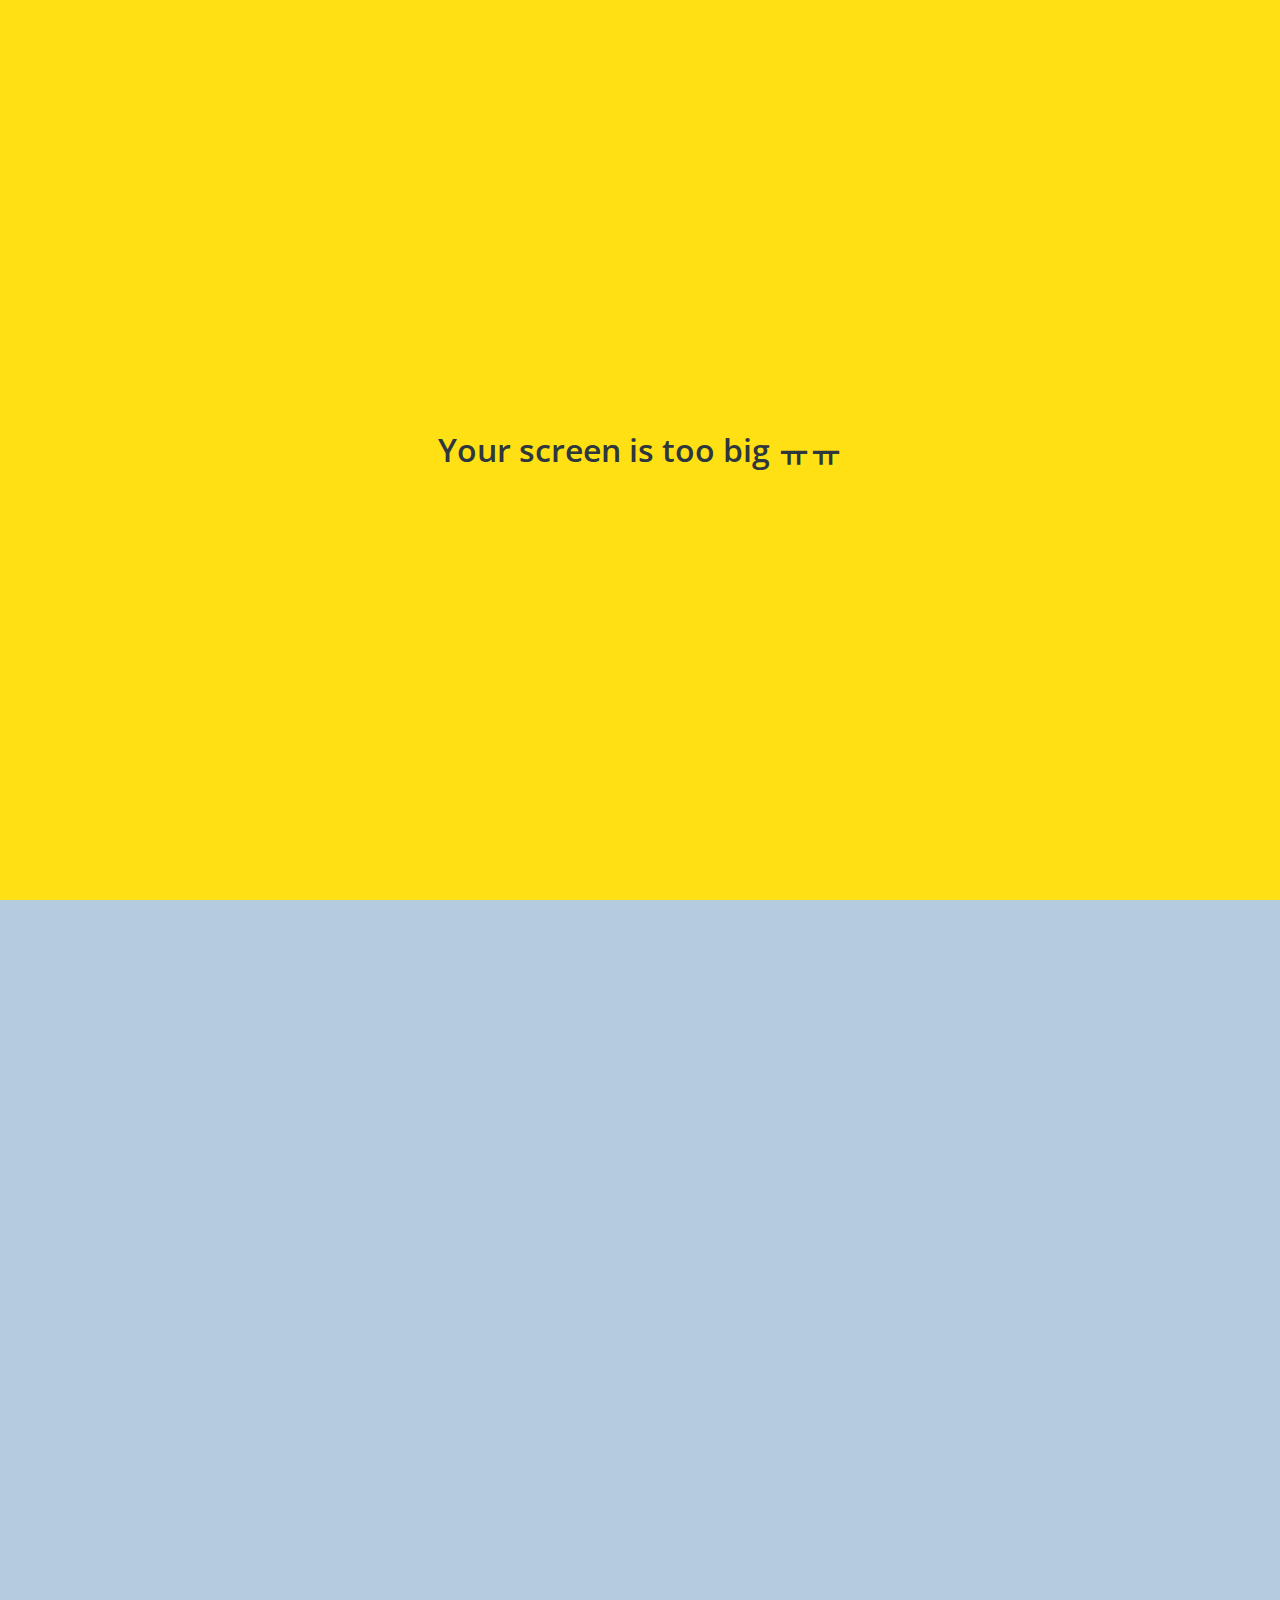
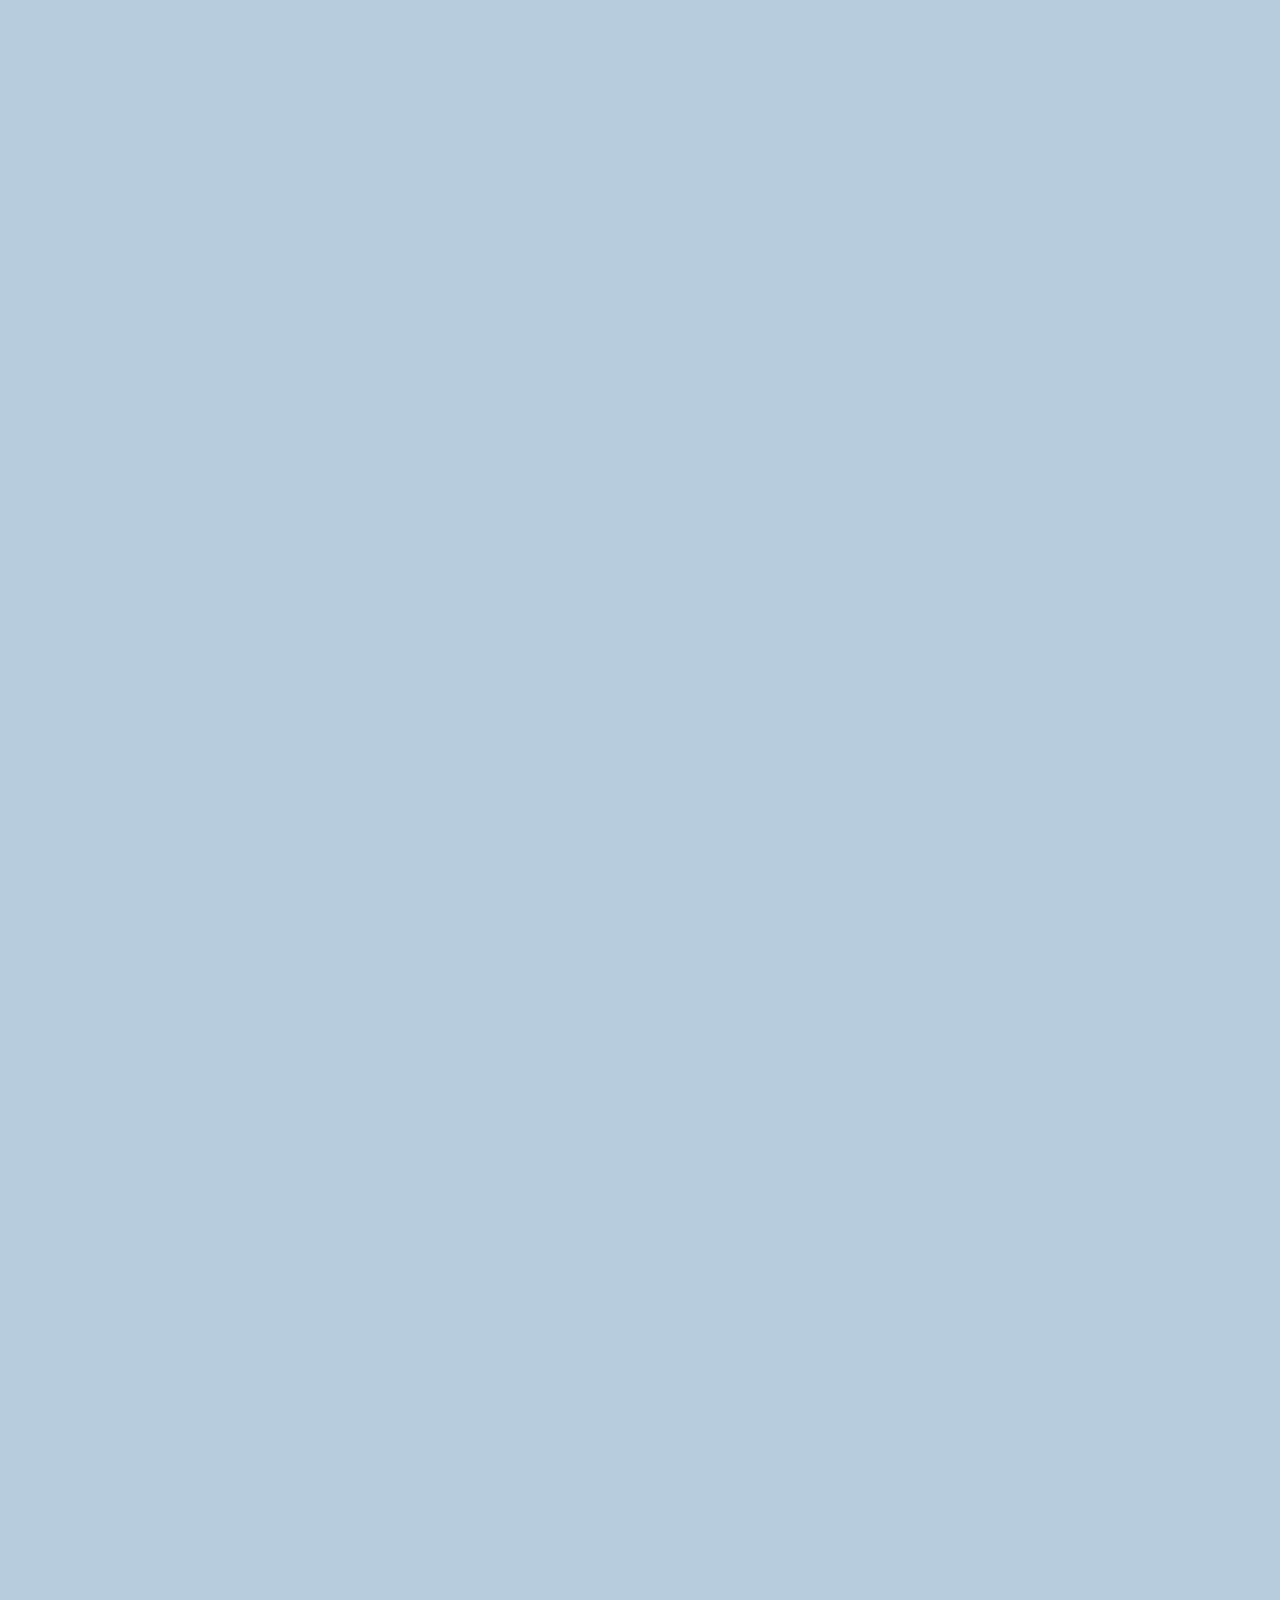
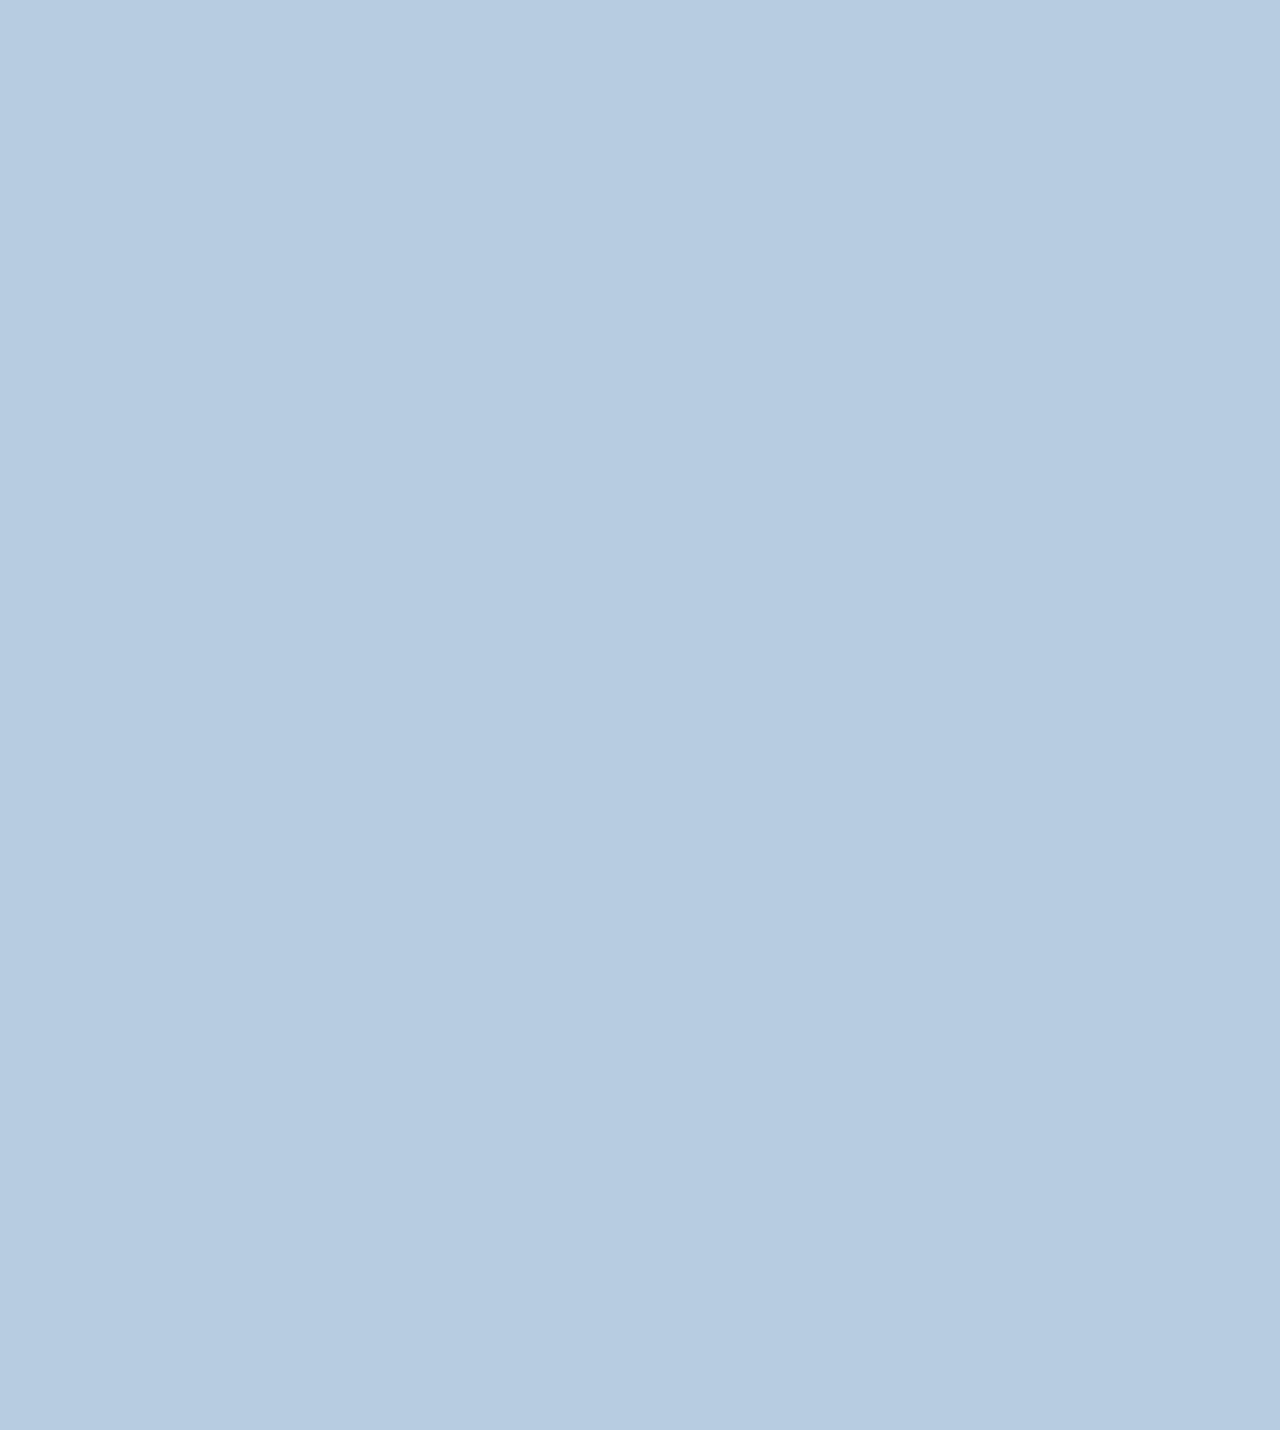
==== chat.html @ 201723f5 "mk mango talk 2309 2w" ====
<!DOCTYPE html>
<html lang="en">
  <head>
    <link rel="stylesheet" href="CSS/style.css" />
    <meta charset="UTF-8" />
    <meta name="viewport" content="width=device-width, initial-scale=1.0" />
    <title>Chatting/ Nico - Mango Clone</title>
  </head>
  <body id="chat-screen">
    <div class="status-bar">
      <div class="status-bar__colume">
        <span>No Service</span>
        <i class="fa-solid fa-wifi"></i>
        <!-- To Do:  Wifi Icon -->
      </div>
      <div class="status-bar__colume">
        <span>18:43</span>
      </div>

      <div class="status-bar__colume">
        <span>110%</span>
        <i class="fa-solid fa-battery-three-quarters fa-lg"></i>
        <!-- Battery Icon -->
        <i class="fa-solid fa-bolt"></i>
        <!-- Lightning Icon -->
      </div>
    </div>

    <header class="alt-header">
      <div class="alt-header__column">
        <a href="javascript:history.back();">
          <i class="fa-solid fa-angle-left fa-2x"></i>
        </a>
      </div>
      <div class="alt-header__column">
        <h1 class="alt-header__title">HyonJi</h1>
      </div>
      <div class="alt-header__column">
        <span><i class="fa-solid fa-magnifying-glass fa-lg"></i></span>
        <span><i class="fa-solid fa-bars fa-lg"></i></span>
      </div>
    </header>

    <main class="main-screen main-chat">
      <div class="chat__timestamp">Tuesday, June 30, 2023</div>

      <div class="message-row">
        <img
          src="https://manatoki307.net/data/member_image/he/helioheath.gif?_=1674015545"
        />
        <!-- https://manatoki307.net/data/member_image/4m/4mg4mg4mg4mgjp.gif?_=1612689168 -->
        <div class="message-row__content">
          <span class="message__author">HyonJi</span>
          <div class="message__info">
            <span class="message__bubble">Hi!!</span>
            <span class="message__time">21:27</span>
          </div>
        </div>
      </div>
      <div class="message-row message-row--own">
        <!-- <img
          src="https://manatoki307.net/data/member_image/Hi/Hitsuke.gif?_=1619752848"
        />  -->
        <div class="message-row__content">
          <!--  <span class="message__author">jh</span> -->
          <div class="message__info">
            <span class="message__bubble">Hi nice to meet you!</span>
            <span class="message__time">21:27</span>
          </div>
        </div>
      </div>
    </main>

    <form class="reply">
      <div class="reply__column">
        <i class="fa-regular fa-square-plus fa-lg"></i>
      </div>
      <div class="reply__column">
        <input type="text" placeholder="Write a message.." />
        <i class="fa-regular fa-face-smile fa-lg"></i>
        <button>
          <i class="fa-solid fa-arrow-up"></i>
        </button>
      </div>
    </form>

    <div id="no-mobile">
      <span>Your screen is too big ㅠㅠ</span>
    </div>

    <script
      src="https://kit.fontawesome.com/14e31ebcb6.js"
      crossorigin="anonymous"
    ></script>
  </body>
</html>
---- CSS/style.css ----
@import url('https://fonts.googleapis.com/css2?family=Open+Sans:ital,wght@0,400;0,600;1,400;1,600&display=swap');
@import "reset.css";
@import "variables.css";

/*components */
@import "components/status-bar.css";
@import "components/nav-bar.css";
@import "components/screen-header.css";
@import "components/alt-screen-header.css";
@import "components/user-component.css";
@import "components/badge.css";
@import "components/red-dot.css";
@import "components/icon-row.css";
@import "components/no-mobile.css";


/*screens */
@import "screens/login.css";
@import "screens/friends.css";
@import "screens/find.css";
@import "screens/more.css";
@import "screens/settings.css";
@import "screens/chat.css";

body {   
    color: #2e363e;
    font-family: "Open Sans", sans-serif;
    height: 200vh;

 }

 .main-screen {
    padding:  0px var(--horizontal-space);
}
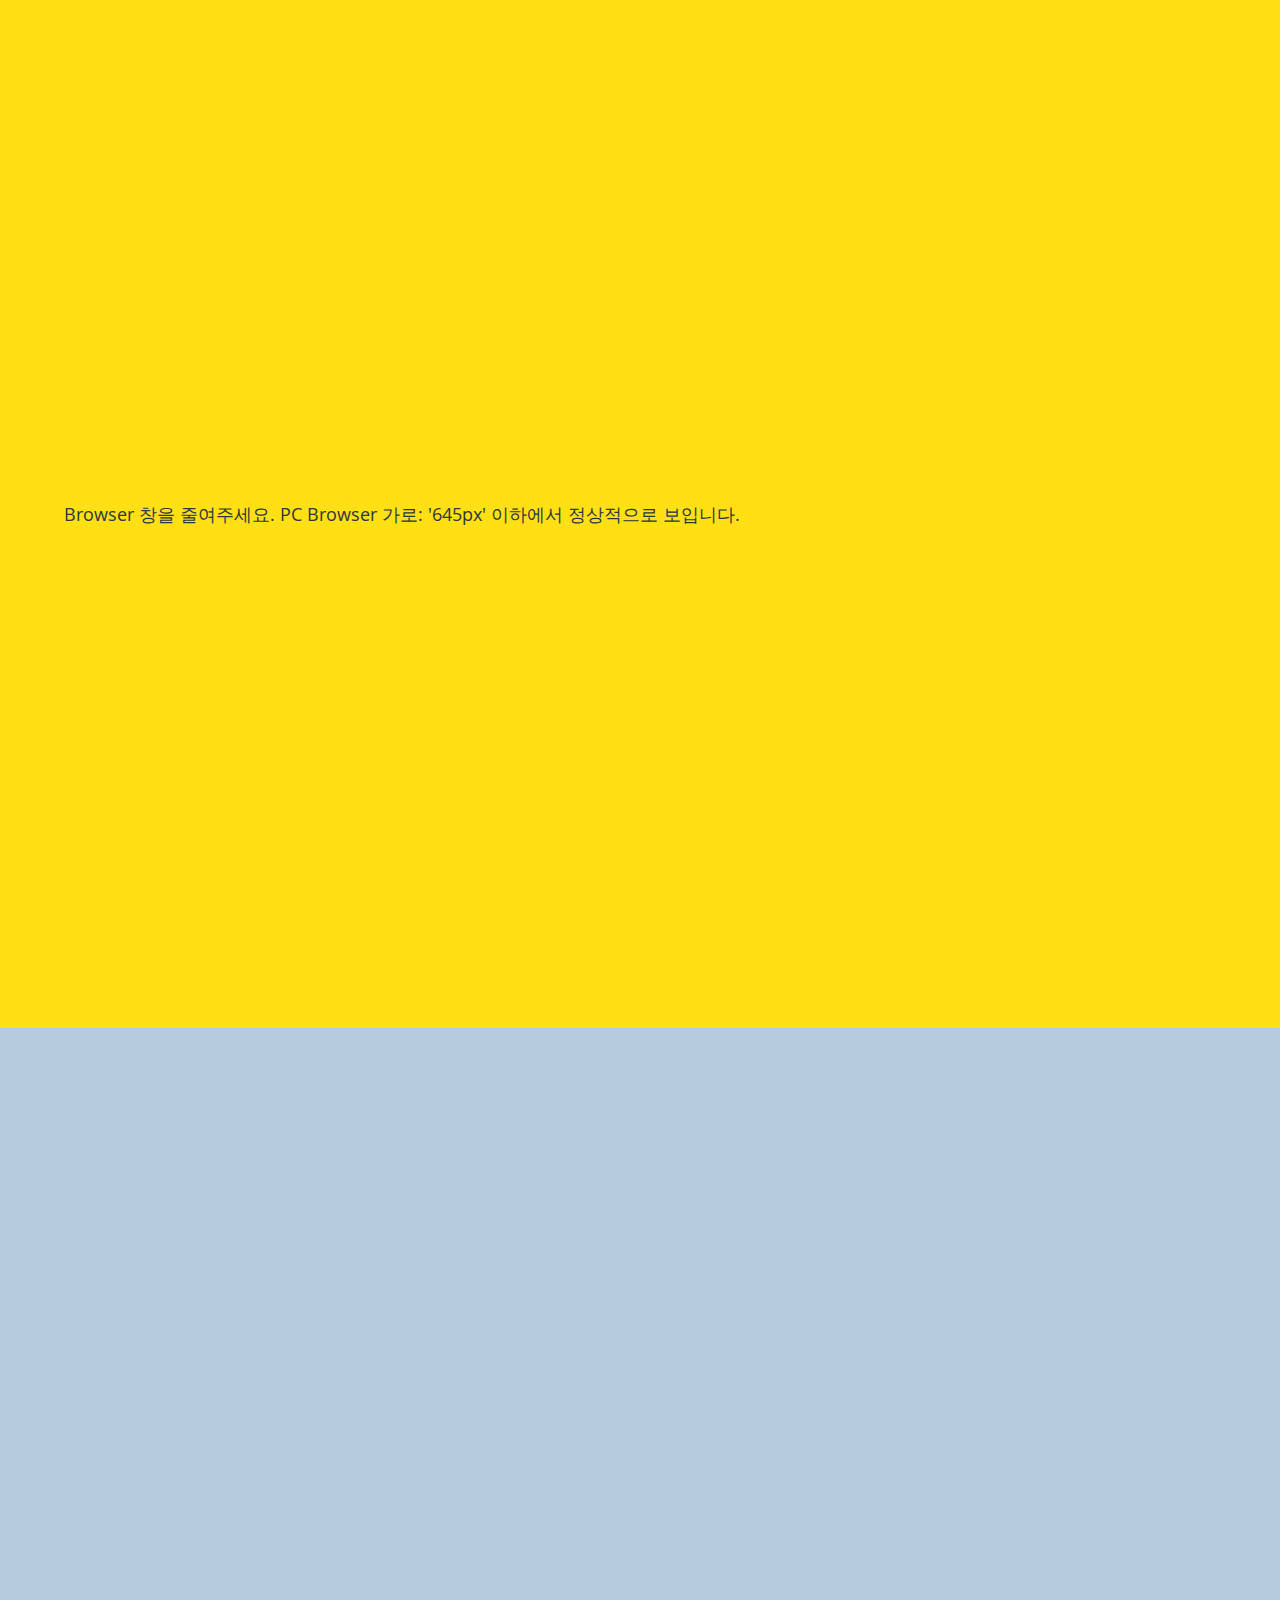
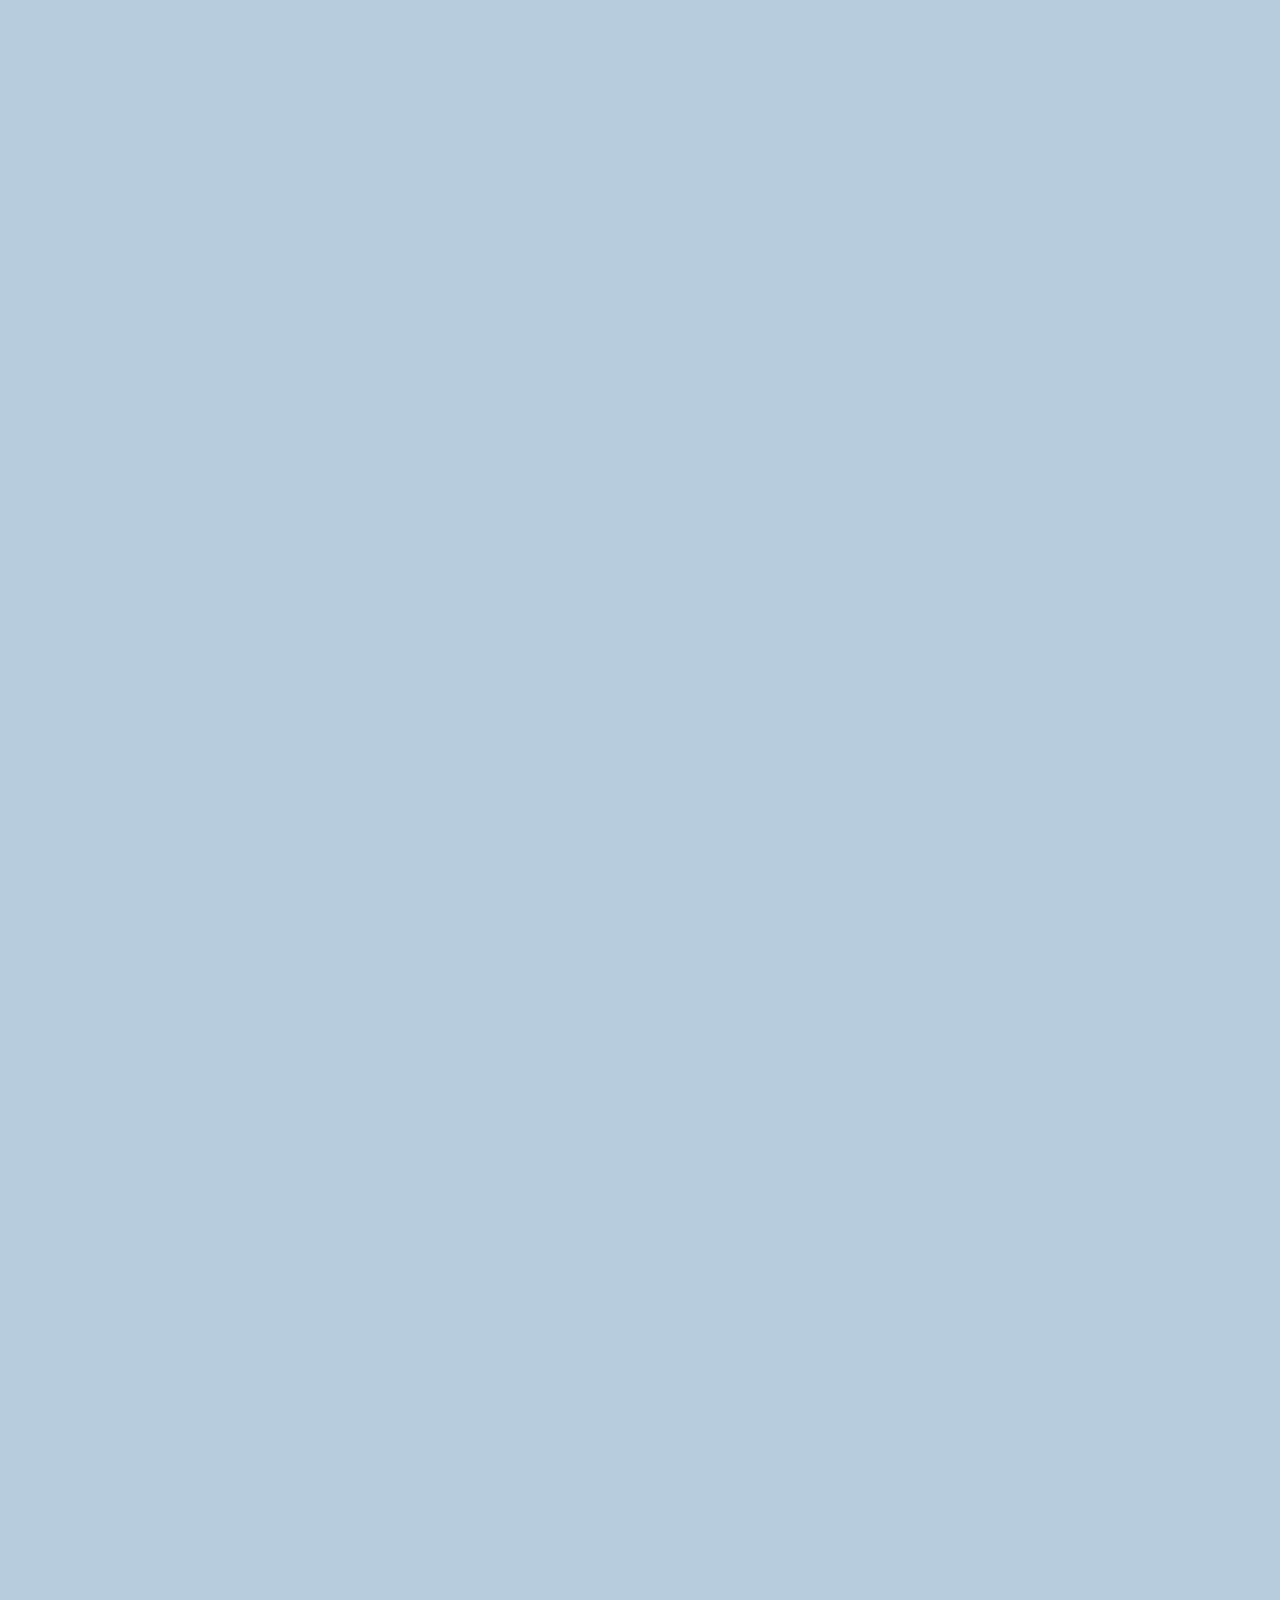
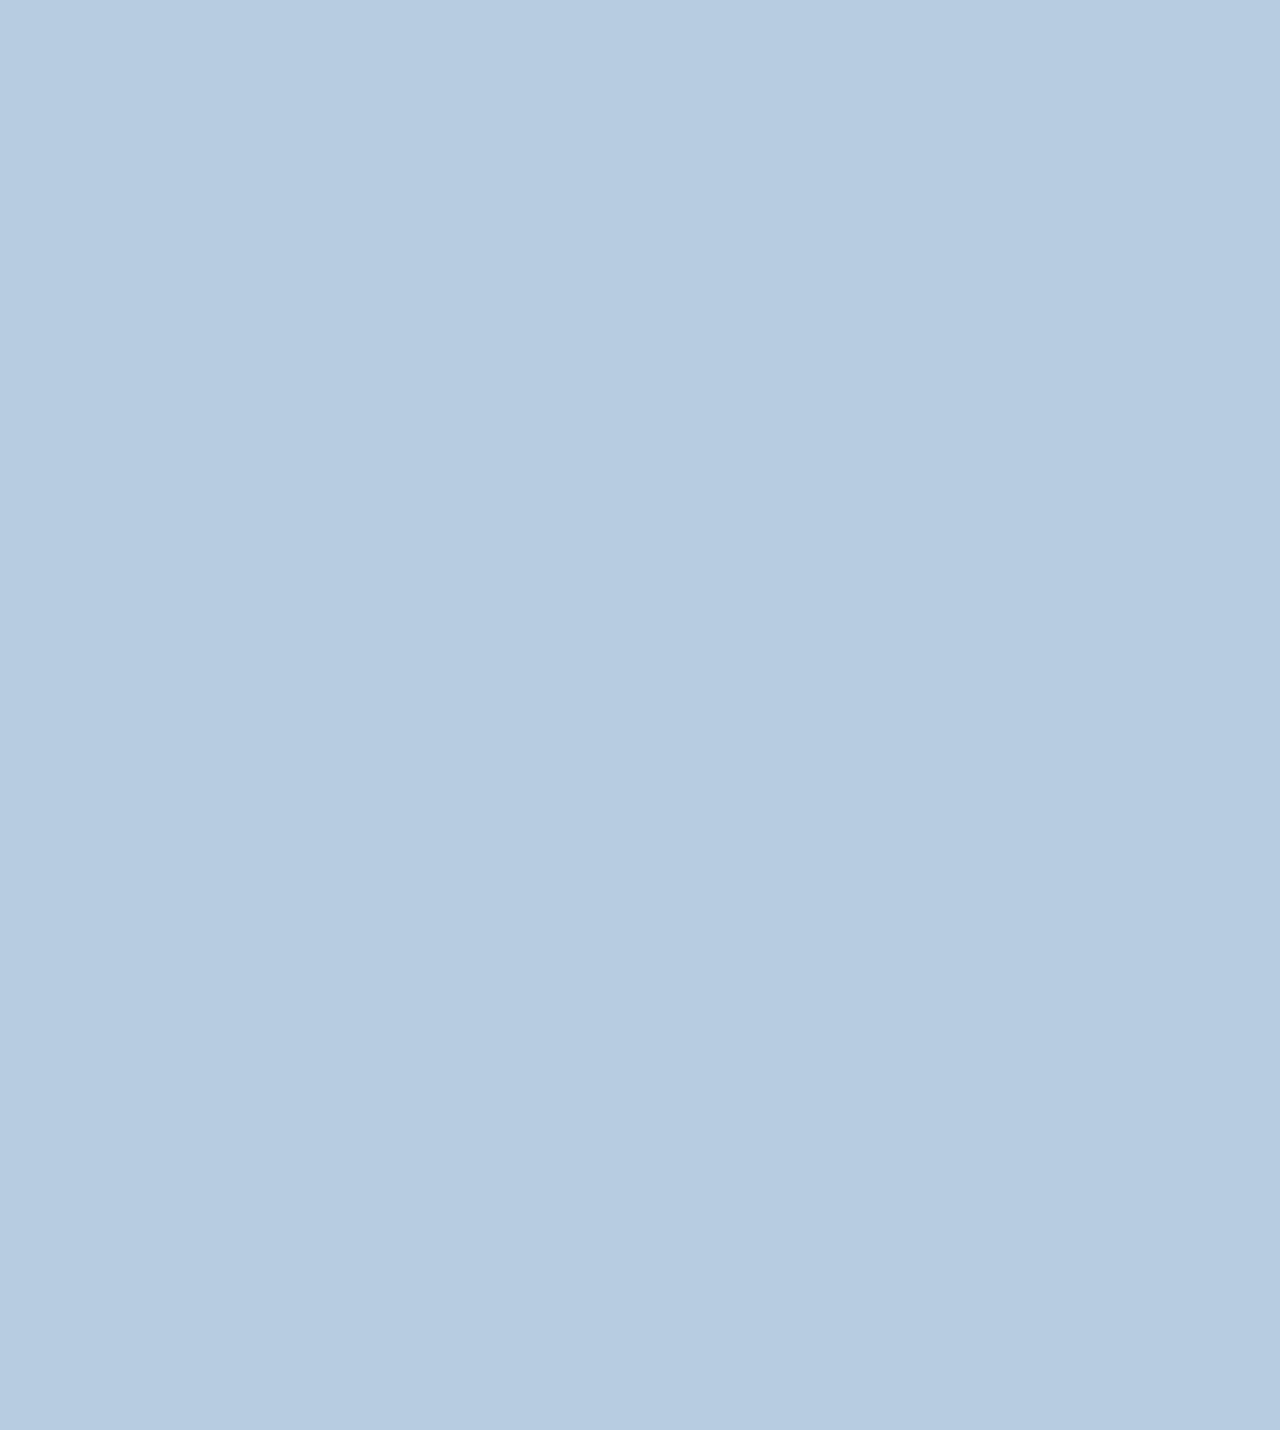
==== commit 635f6304: "md 230915 a1" ====
--- a/chat.html
+++ b/chat.html
@@ -85,7 +85,10 @@
     </form>
 
     <div id="no-mobile">
-      <span>Your screen is too big ㅠㅠ</span>
+      <span>
+        Browser 창을 줄여주세요. PC Browser 가로: '645px' 이하에서 정상적으로
+        보입니다.
+      </span>
     </div>
 
     <script
